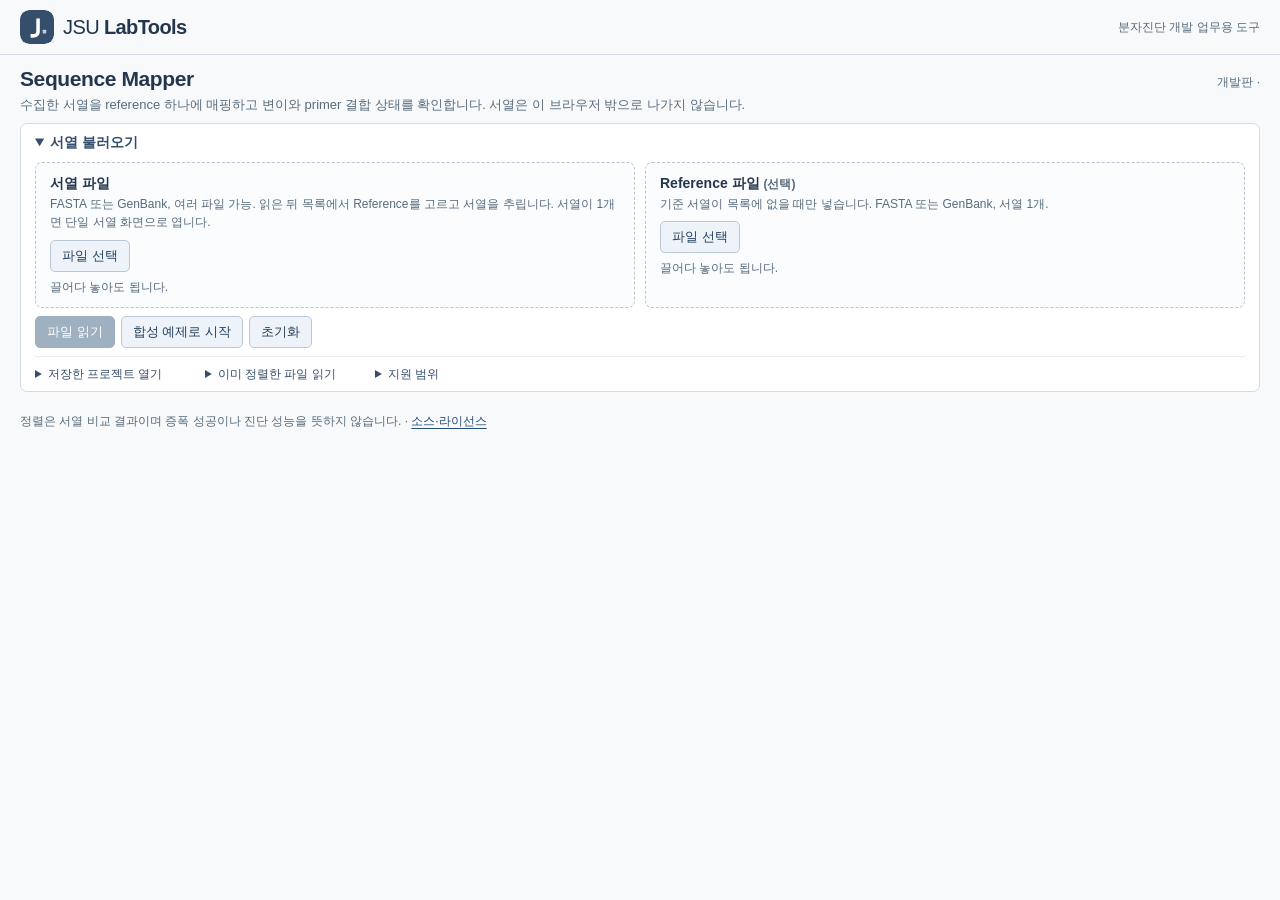
==== index.html @ 83b95cea "Sequence Mapper test build for company testing Standalone copy of the tool and the modules it import" ====
<!doctype html><meta charset="utf-8"><meta http-equiv="refresh" content="0;url=tools/sequence-mapper/index.html"><title>Sequence Mapper</title><a href="tools/sequence-mapper/index.html">Sequence Mapper</a>
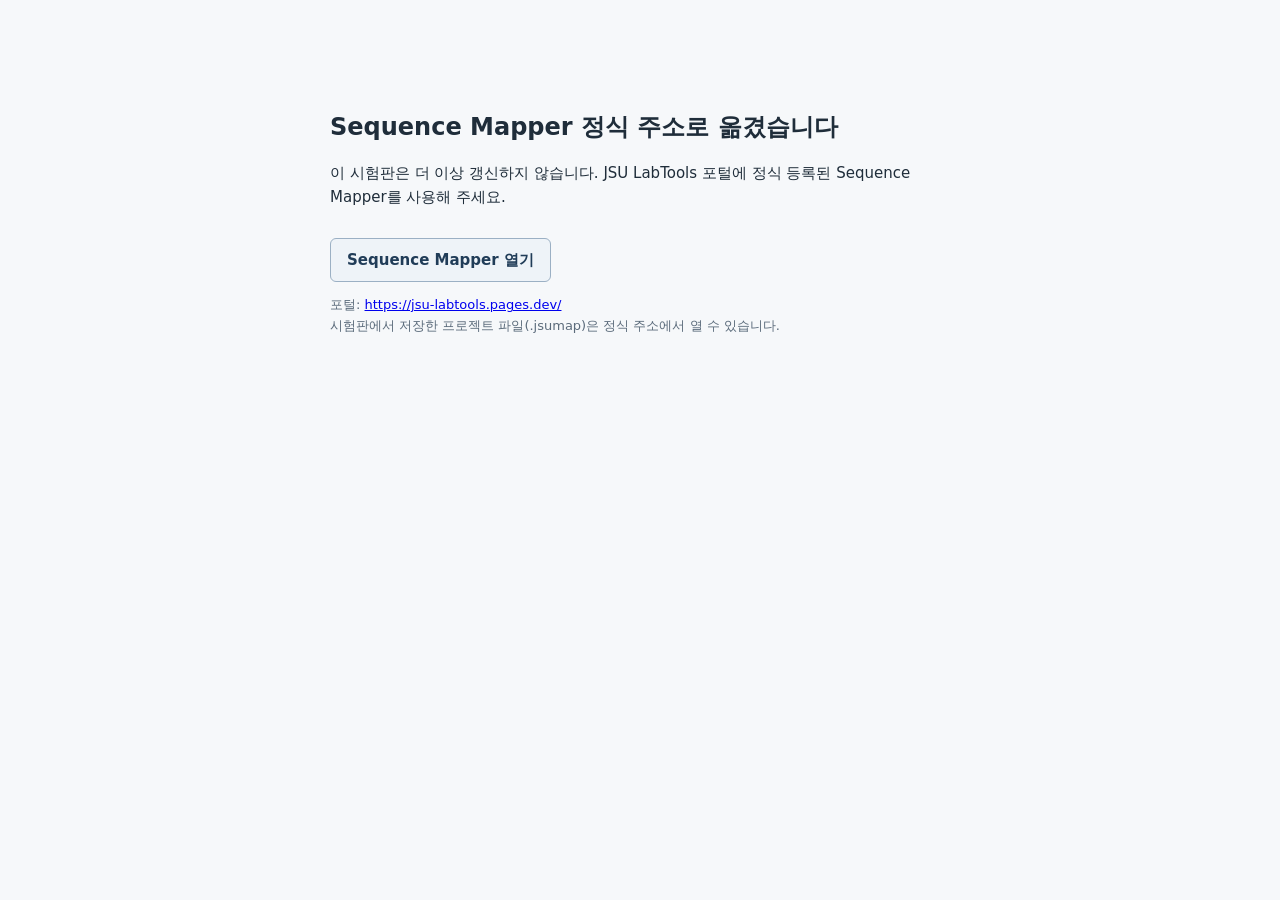
==== commit 70bcd217: "Retire the test build and point to the published Sequence Mapper The test build files are removed; b" ====
--- a/index.html
+++ b/index.html
@@ -1 +1,6 @@
-<!doctype html><meta charset="utf-8"><meta http-equiv="refresh" content="0;url=tools/sequence-mapper/index.html"><title>Sequence Mapper</title><a href="tools/sequence-mapper/index.html">Sequence Mapper</a>
+<!doctype html>
+<html lang="ko"><head><meta charset="utf-8"><meta name="viewport" content="width=device-width,initial-scale=1"><meta name="robots" content="noindex"><title>Sequence Mapper — 주소가 바뀌었습니다</title>
+<style>body{margin:0;font:15px/1.6 "Malgun Gothic",system-ui,sans-serif;color:#1f2d3a;background:#f6f8fa}main{max-width:620px;margin:12vh auto;padding:0 20px}h1{font-size:24px;margin:0 0 12px}a.go{display:inline-block;margin-top:14px;padding:9px 16px;border:1px solid #9bb0c4;border-radius:6px;background:#eef3f8;color:#203c58;font-weight:600;text-decoration:none}p.small{font-size:13px;color:#5b6b7b}</style></head>
+<body><main><h1>Sequence Mapper 정식 주소로 옮겼습니다</h1><p>이 시험판은 더 이상 갱신하지 않습니다. JSU LabTools 포털에 정식 등록된 Sequence Mapper를 사용해 주세요.</p>
+<a class="go" href="https://jsu-labtools.pages.dev/tools/sequence-mapper/index.html">Sequence Mapper 열기</a>
+<p class="small">포털: <a href="https://jsu-labtools.pages.dev/">https://jsu-labtools.pages.dev/</a><br>시험판에서 저장한 프로젝트 파일(.jsumap)은 정식 주소에서 열 수 있습니다.</p></main></body></html>
